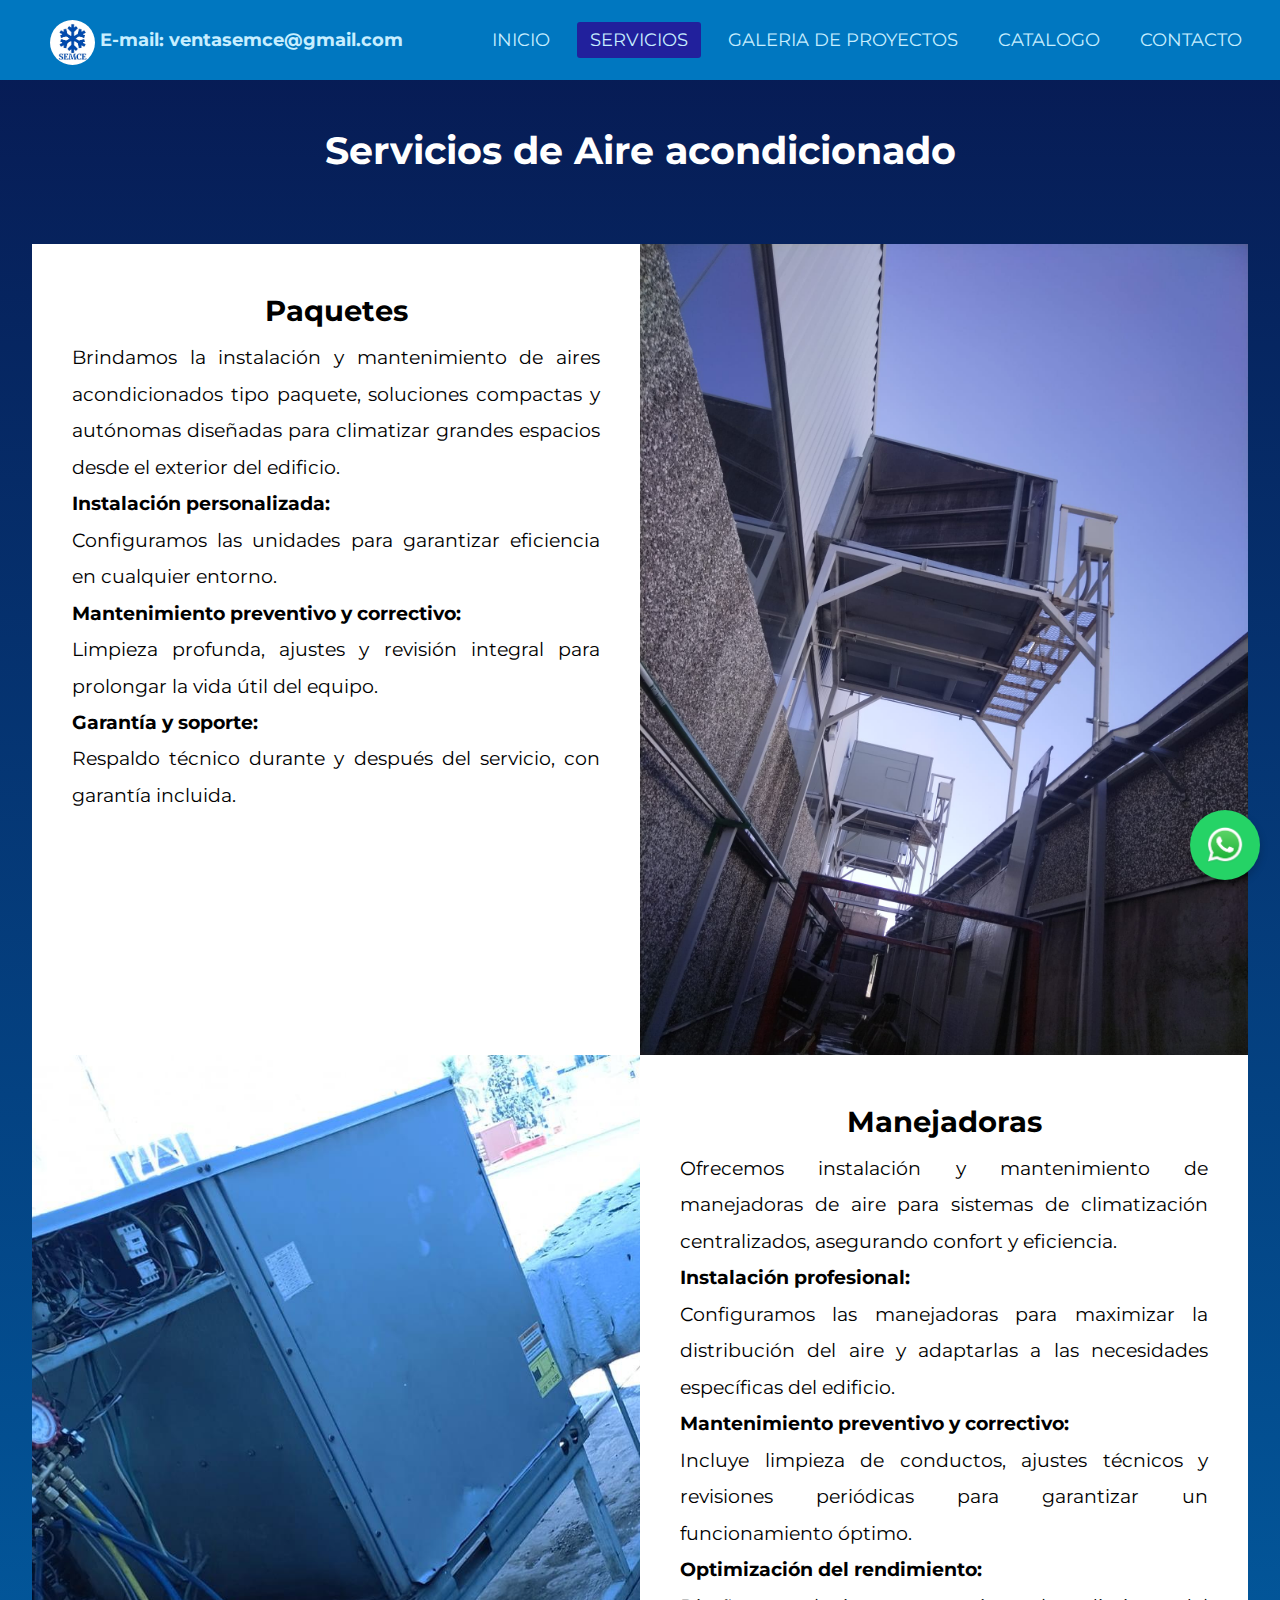
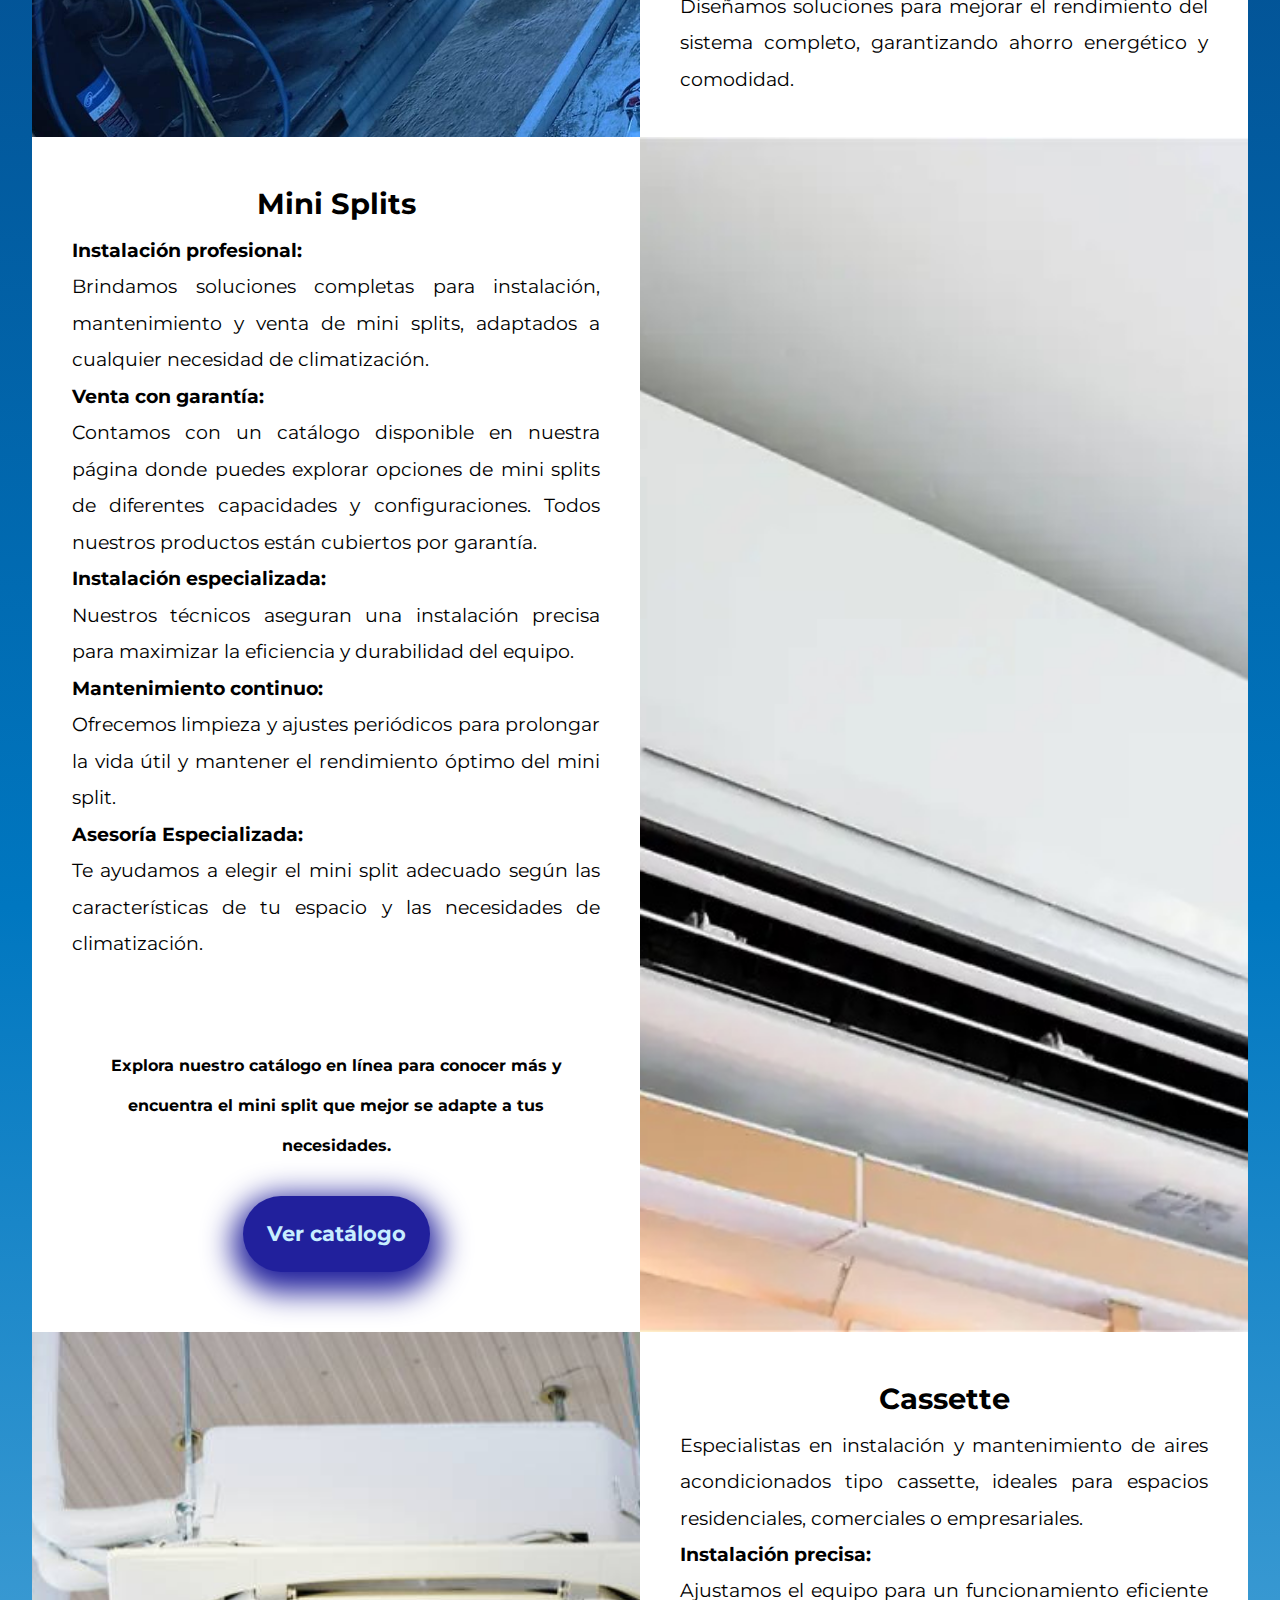
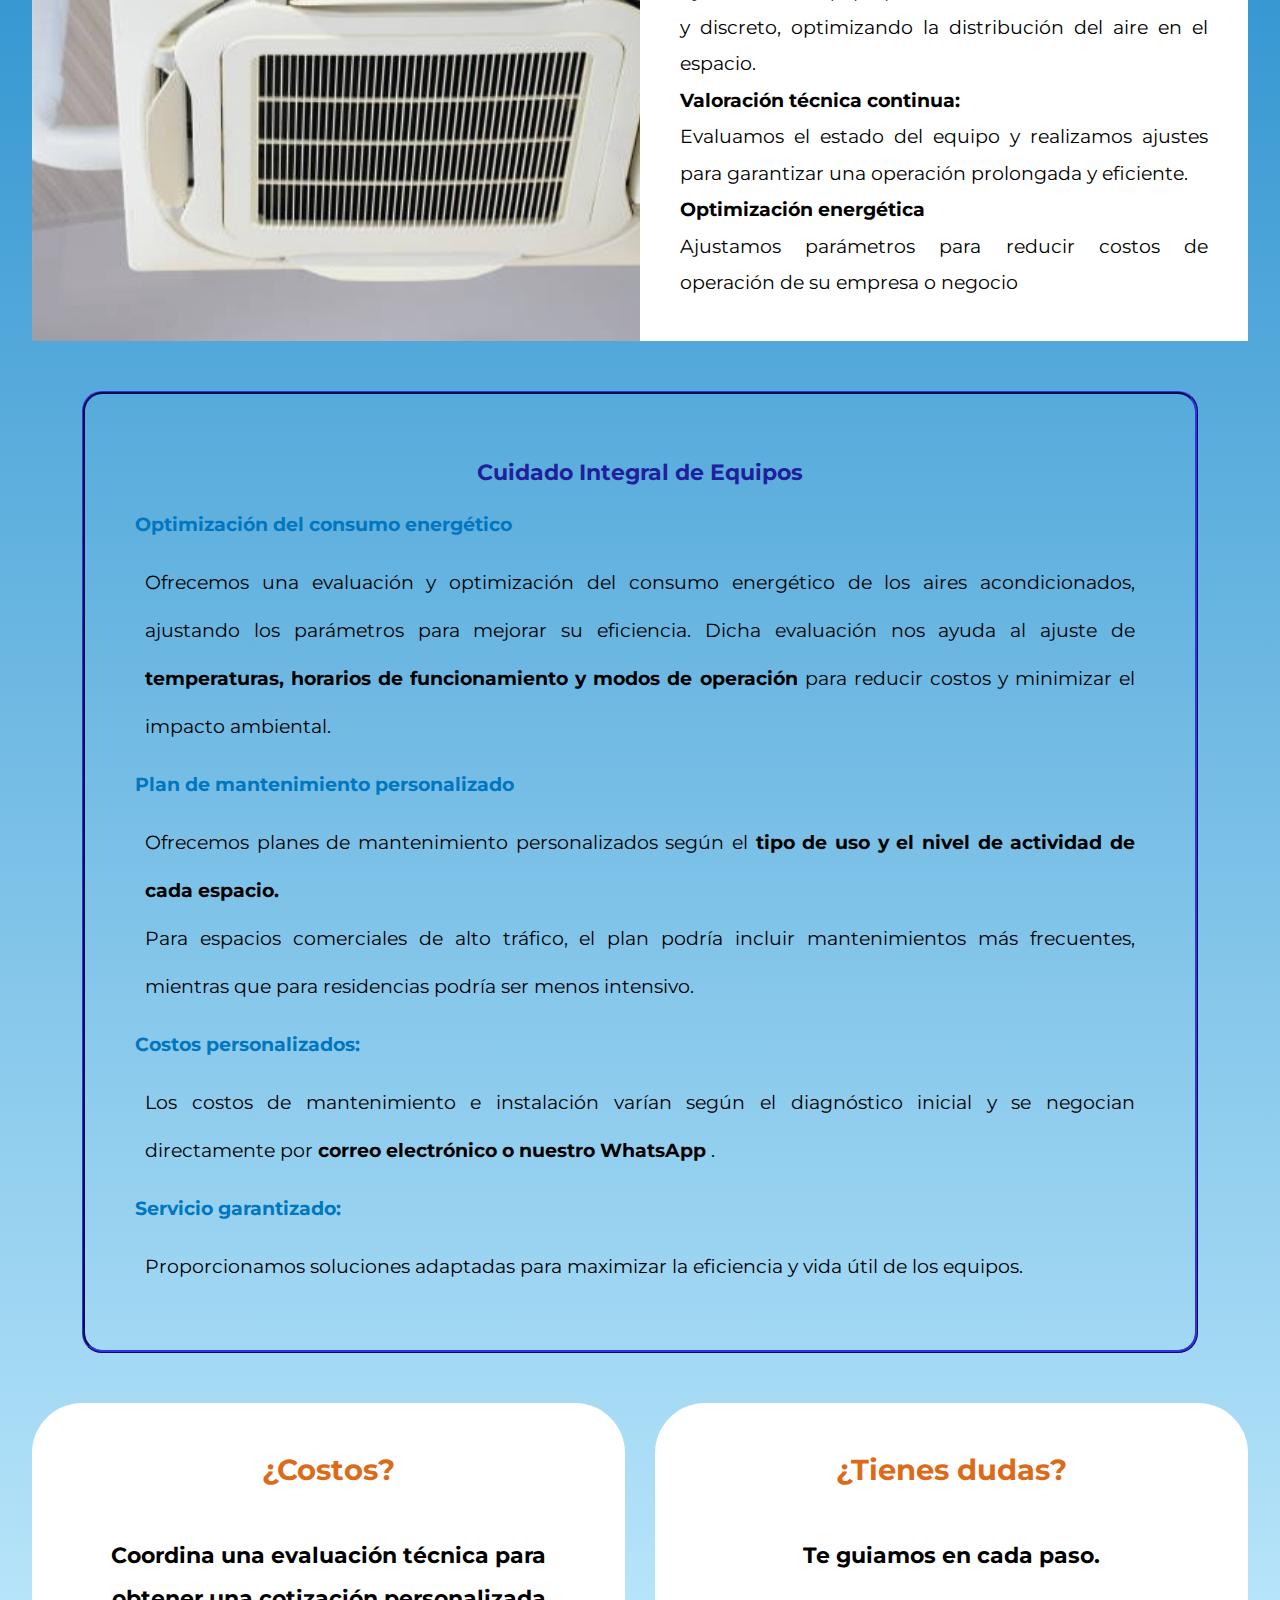
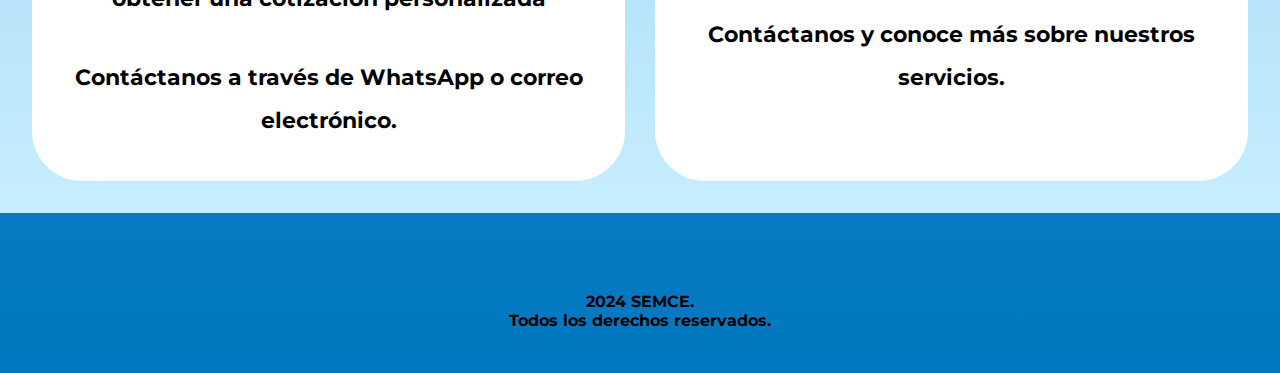
==== aireAcond.html @ 446d0721 "Version 1.0" ====
<!DOCTYPE html>
<html lang="es">
<head>
    <meta charset="UTF-8">
    <meta name="viewport" content="width=device-width, initial-scale=1.0">
    <title>SEMCE</title>
    <link rel="icon" type="image/x-icon" href="images/SEMCE.png">
    <!-- normalize -->
    <link rel="preload" href="css/normalize.css">
    <link rel="stylesheet" href="css/normalize.css">

    <!-- Hoja de estilos -->
    <link rel="preload" href="css/style.css">
    <link rel="stylesheet" href="css/style.css">

    <!-- Para la barra de navegación -->
    <link href="https://cdnjs.cloudflare.com/ajax/libs/font-awesome/6.6.0/css/all.min.css" rel="stylesheet">

    <!-- Fuente -->
    <link href="https://fonts.googleapis.com/css2?family=Montserrat:ital,wght@0,100..900;1,100..900&display=swap" rel="stylesheet">    
</head>
<body>
    <!-- barra de navegación -->
    <header class="header nav-bg">
        <nav>
            <input type="checkbox" id="check">
            <label for="check" class="checkbtn">
                <i class="fa-solid fa-bars"></i>
            </label>
        
            <a href="index.html" class="enlace">
                <img src="images/SEMCE.png" alt="imagen del logo de SEMCE" class="logo">
            </a>
            <span class="email">E-mail: ventasemce@gmail.com</span> <!-- Agregado -->
            <ul>
                <li><a class="" href='index.html'>Inicio</a></li>
                <li><a class="active" href='servicios.html'>Servicios</a></li>
                <li><a class="" href='galeria_Proyectos.html'>Galeria de Proyectos</a></li>
                <li><a class="" href='catalogo.html'>Catalogo</a></li>
                <li><a class="" href='https://wa.me/524493575845?text=Me%20interesa%20contratar%20tus%20servicios'>Contacto</a></li>
            </ul>
        </nav>
    </header>

    <main class="contenedor sombra">
        <div class="contTextos">
            <h1>Servicios de Aire acondicionado</h1>
        </div>
        <div class="contenedor-cuadricula ref">
            
            <div  class="cuadro">
                <h2>Paquetes</h2>
                <p> Brindamos la instalación y mantenimiento de aires acondicionados tipo paquete, soluciones compactas y autónomas diseñadas para climatizar grandes espacios desde el exterior del edificio.</p>
                <h4>Instalación personalizada:</h4>
                <p>Configuramos las unidades para garantizar eficiencia en cualquier entorno.
                    
                <h4>Mantenimiento preventivo y correctivo: </h4>
                <p>Limpieza profunda, ajustes y revisión integral para prolongar la vida útil del equipo.</p>

                <h4>Garantía y soporte:</h4>
                <p>Respaldo técnico durante y después del servicio, con garantía incluida.</p>
            </div>

                <div class="cuadro contimagen">
                    <div class="contenedor-imagenesProyectos">
                        <img src="images/imgPaquete3.jpg" alt="Imagen de un aire acondicionado de tipo paquete" class="imagenProyecto">
                    </div>
        
                </div>
            </div>
        </div>

        <div class="contenedor-cuadricula ref">
            
            <div class="cuadro contimagen">
                <div class="contenedor-imagenesProyectos">
                    <img src="images/imgpauete4.jpg" alt="Imgagen de un paquete" class="imagenProyecto">
                </div>
            </div>
                        
            <div class="cuadro">
                <h2>Manejadoras</h2>
                <p> Ofrecemos instalación y mantenimiento de manejadoras de aire para sistemas de climatización centralizados, asegurando confort y eficiencia. </p>
                <h4>Instalación profesional:</h4><p> Configuramos las manejadoras para maximizar la distribución del aire y adaptarlas a las necesidades específicas del edificio.</p>
                <h4>Mantenimiento preventivo y correctivo: </h4><p>Incluye limpieza de conductos, ajustes técnicos y revisiones periódicas para garantizar un funcionamiento óptimo.</p>
                <h4>Optimización del rendimiento:</h4>
                <p>Diseñamos soluciones para mejorar el rendimiento del sistema completo, garantizando ahorro energético y comodidad.</p>
            </div>
        </div>

        <div class="contenedor-cuadricula ref">

            <div  class="cuadro">
                <h2>Mini Splits</h2>
                
                <h4>Instalación profesional:</h4>
                <p>Brindamos soluciones completas para instalación, mantenimiento y venta de mini splits, adaptados a cualquier necesidad de climatización.</p>
                <h4>Venta con garantía:</h4>
                <p>Contamos con un catálogo disponible en nuestra página donde puedes explorar opciones de mini splits de diferentes capacidades y configuraciones. Todos nuestros productos están cubiertos por garantía.</p>

                <h4>Instalación especializada:</h4>
                <p>Nuestros técnicos aseguran una instalación precisa para maximizar la eficiencia y durabilidad del equipo.</p>

                <h4>Mantenimiento continuo:</h4>
                <p>Ofrecemos limpieza y ajustes periódicos para prolongar la vida útil y mantener el rendimiento óptimo del mini split.</p>

                <h4>Asesoría Especializada:</h4>
                <p>Te ayudamos a elegir el mini split adecuado según las características de tu espacio y las necesidades de climatización.</p>
                
                <div class="contTextos textoDescubre">
                    <h5 ><br>Explora nuestro catálogo en línea para conocer más y encuentra el mini split que mejor se adapte a tus necesidades.<h5>
                    <a class="boton" href="catalogo.html">  Ver catálogo</a>
                </div>

            </div>

            <div class="cuadro contimagen">
                <div class="contenedor-imagenesProyectos">
                    <img src="images/aireAcond.jpg" alt="Imagen de un mini Split" class="imagenProyecto">
                </div>

            </div>
           
        </div>

        <div class="contenedor-cuadricula ref">
            <div class="cuadro contimagen">
                <div class="contenedor-imagenesProyectos">
                    <img src="images/imgCassete_2.jpg" alt="Imgagen de un cassette" class="imagenProyecto">
                </div>
            </div>
                        
            <div class="cuadro">
                <h2>Cassette</h2>
                <p>Especialistas en instalación y mantenimiento de aires acondicionados tipo cassette, ideales para espacios residenciales, comerciales o empresariales.</p>

                <h4>Instalación precisa:</h4>
                <p> Ajustamos el equipo para un funcionamiento eficiente y discreto, optimizando la distribución del aire en el espacio.</p>

                <h4>Valoración técnica continua:</h4>
                <p>Evaluamos el estado del equipo y realizamos ajustes para garantizar una operación prolongada y eficiente.</p>

                <h4>Optimización energética</h4>
                <p>Ajustamos parámetros para reducir costos de operación de su empresa o negocio</p>

            </div>
        </div>

        <div class="contTextos serviciosAire">
            <h3>Cuidado Integral de Equipos</h3>
            
            <h4>Optimización del consumo energético</h4>
            <p>Ofrecemos una evaluación y optimización del consumo energético de los aires acondicionados, ajustando los parámetros para mejorar su eficiencia. Dicha evaluación nos ayuda al ajuste de <strong>temperaturas, horarios de funcionamiento y modos de operación</strong> para reducir costos y minimizar el impacto ambiental.</p>

            <h4>Plan de mantenimiento personalizado</h4>
            <p>Ofrecemos planes de mantenimiento personalizados según el <strong>tipo de uso y el nivel de actividad de cada espacio.</strong><br>Para espacios comerciales de alto tráfico, el plan podría incluir mantenimientos más frecuentes, mientras que para residencias podría ser menos intensivo.</p>

            <h4>Costos personalizados:</h4>
            <p>Los costos de mantenimiento e instalación varían según el diagnóstico inicial y se negocian directamente por <strong >correo electrónico o nuestro WhatsApp </strong>.</p>
            
            <h4>Servicio garantizado:</h4>
            <p> Proporcionamos soluciones adaptadas para maximizar la eficiencia y vida útil de los equipos.</p>

        </div>        

        <div class="contenedor-cuadricula ref accion">
            <div class="cuadro accionC">
                <h2><span>¿Costos?</span></h2><br>

                <h3>Coordina una evaluación técnica para obtener una cotización personalizada</h3><br>
                <h3>Contáctanos a través de WhatsApp o correo electrónico.</h3>

            </div>
                        
            <div class="cuadro accionC">
                <h2><span>¿Tienes dudas?</span></h2><br>
                <h3>Te guiamos en cada paso.</h3><br>
                <h3>Contáctanos y conoce más sobre nuestros servicios.</h3>
            </div>

        </div>

        <button class="btn-whatsapp" id="openChat">
            <img src="images/whatsApp.png" alt="Abrir chat"> <!--logo de whatsapp, asegúrate de que la ruta de la imagen sea correcta -->
        </button>
    
        <!-- Cuadro de chat -->
        <div class="chat-box" id="chatBox">
            <div class="chat-header">
                Contactar a WhatsApp
                <button class="close-chat" id="closeChat">&times;</button>
            </div>
            <div class="chat-body">
                <div id="chatMessage" class="chat-text">
                    ¡Hola! Me interesa contratar tus servicios.
                </div>
                <button class="send-button" id="sendMessage">
                    <img src="images/enviar.png" alt="Enviar mensaje"> <!--logo de enviar de whatsapp, asegúrate de que la ruta de la imagen sea correcta -->
                </button>
            </div>
        </div>
    </main>

    <script src="/scripts/wats.js"></script> <!-- Enlace al archivo de script -->
    
</body>
<footer>
    <p class="textFooter">2024 SEMCE.<br>Todos los derechos reservados.</p>
</footer>
</html>
---- css/style.css ----
@import url('https://fonts.googleapis.com/css2?family=Nunito:ital,wght@0,200..1000;1,200..1000&display=swap');


:root{
    --primario:#0077C0;
    --primClaro:#C7EEFF;
    --letrasNav:#D9D9D9;
    --blanco:#FFFFFF;
    --primarioInt:#21209C;
    --primarioInt2:#071952;
    --negro:#000000;
    --botonLetras:#C7EEFF;
    --resaltar:#DC6B19;
}

/*HTML- comportamiento*/
html{
    font-size: 62.5;
    box-sizing: border-box;
    scroll-snap-stop: y mandatory;
    scroll-behavior: smooth;

    
}

span{
    color:var(--resaltar);
    font-weight: bold;
}

*{
    font-family:Montserrat;
}

*,*:before, *:after{
    box-sizing: inherit;
}

/*utilidades*/
.w-sm-100{
    width: 100%;
}

@media (min-width:768px) {
    .w-sm-100{
        width: auto;
    }
}

.flex{
    display: flex;
}

/*Body*/
body{
    background: linear-gradient(to bottom, #C7EEFF,var(--primario));
}

/*Barra de navegacion*/
*{
    padding: 0;
    margin: 0;
    text-decoration: none;
    list-style: none;
    box-sizing: border-box;
}

nav{
    background-color:var(--primario);
    height: 80px;
    width: 100%;
}

.enlace{
    position: absolute;
    padding: 20px 50px;
}

.logo{
    height: 45px;
    border-radius: 4rem;
}

nav ul{
    float: right;
    margin-right: 20px;
}

nav ul li{
    display:inline-block;
    line-height: 80px; /*altutra total*/
    margin: 0 5px;

}

nav ul li a{
    color:var(--botonLetras);
    font-size: 18px;
    /*Arriba y abajo , bordes de los lados*/
    padding: 7px 13px;
    border-radius: 3px;
    text-transform: uppercase;
}

li a.active , li a:hover{
    background:var(--primarioInt);
    transition: .5s;
}

.checkbtn{
    font-size: 30px;
    color: var(--primClaro);
    float: right;
    line-height: 80px;
    margin-right: 40px;
    cursor: pointer;
    display: none; /*solo en dispositivos pequeños como tel*/
}

#check{
    display: none;
}


/*tablet*/
@media (max-width: 1245px) {
    .enlace{
        padding-left: 10px;
        
    }

    .nav ul li a{
        font-size: 10px;
        position: fixed;
    }
}


/*CELULAR*/
@media (max-width: 1116px) {
    .checkbtn{
        display: block;
    }

    ul{
        position: fixed;
        width: 100%;
        height: 100vh;
        background:var(--primarioInt2);
        top: 80px;
        left: -100%;
        text-align: center;
        transition: all .5s;
    }

    nav ul li{
        display: block;
        margin: 50px 0;
        line-height: 30px;
    }

    nav ul li a{
        font-size: 20px;

    }

    li a:hover li a.active{
        background: none;
        color:var(--negro);
        /*solo cuando el check este activado se busque al "ul" y 
        el lefy cambia*/
    }


    #check:checked ~ ul{
        left: 0;
    }
    
}

.email {
    font-size: 15px;
    color: var(--primClaro); /* Ajusta este color a tus necesidades */
    line-height: 80px; /* Alinea verticalmente con el logo */
    margin-left: 60px; /* Separación del logo */
    float: left;
    white-space: nowrap; /* Evita que el texto se divida en varias líneas */
}

@media (max-width: 375px ) {
    .email{
        font-size: 10px;
        color: var(--primClaro); /* Ajusta este color a tus necesidades */
        line-height: 80px; /* Alinea verticalmente con el logo */
        margin-left: 60px; /* Separación del logo */
        float: left;
        white-space: nowrap; /* Evita que el texto se divida en varias líneas */
        text-align: center;
    }
}


@media (min-width: 1244px ) {
    .email{
        font-size: 18px;
        color: var(--primClaro); /* Ajusta este color a tus necesidades */
        line-height: 80px; /* Alinea verticalmente con el logo */
        margin-left: 100px; /* Separación del logo */
        float: left;
        white-space: nowrap; /* Evita que el texto se divida en varias líneas */
        text-align: center;
    }
}



.header {
    position: fixed;
    top: 0;
    width: 100%; /* Asegura que ocupe todo el ancho */
    z-index: 1000; /* Mantén la barra sobre otros elementos */
}


/*TERMINA Barra de navegacion c*/

@media (min-width: 768px ) {
    .recuadroContacto
    .header
    .parteCentral {
        margin-top: 6rem;
        flex-direction: row; /* Cambia a fila */
        justify-content: space-between; /* Separa el logo de los enlaces */
        align-items: center;
    }

    .logoNav {
        margin-right: auto; /* Empuja el logo a la izquierda */
    }
}

/*Comienza parte central*/
.parteCentral{
    align-items: center;
    text-align: center;
    margin-top: 7rem;
    color:var(--primario);
    margin-left: 2rem;
    margin-right: 2rem;
}

.logoParteCentral{
    max-height: 40dvw; /* Ajusta la altura máxima */
    width: auto; /* Permite que la anchura se ajuste automáticamente */
    margin-top: 5rem;
    margin-bottom: 5rem;
    object-fit: contain; /* Asegura que la imagen mantenga su proporción */

    transition: transform 0.6s ease; /* Tiempo y tipo de transición */

}

.logoParteCentral:hover{
    transform: translateY(-20px); /* Mueve la imagen hacia arriba 20px */
}

.span1{
    color:#21209C;  
}

.span2{
    color:#C5FFF8;
}

.span3{
    color:#21209C;
}

/**Contacto*/

.recuadroContacto{
    background:var(--botonLetras); /* Color de fondo */
    padding: 80px 60px; /* Espaciado interno del recuadro */
    text-align: center; /* Centra el texto */

}
.contacto{
    margin-bottom: 2rem;
}

/*comienza la parte del main*/
.contenedor{
    max-width: 120rem;
    margin:0 auto;
}

.sombra{
    background: linear-gradient(to bottom,var(--primarioInt2),var(--primario),var(--primClaro));
    padding: 2rem;
}

.contTextos{
    text-align:center;
    color:var(--blanco);
    font-size: 1.2rem;
    padding: 20px; /* Espacio interno */
    line-height:2.5;
    justify-content: space-around;
    margin-top:25px;
    
    
}

.contTextos_Cat{
    text-align:center;
    color:var(--blanco);
    font-size: 1.2rem;
    padding: 20px; /* Espacio interno */
    justify-content: space-around;
    margin-top: 75px; /* Incrementa el valor para bajar más */    
}

/*cuadricula*/

.contenedor-cuadricula {
    display: grid;
    grid-template-columns: repeat(2, 1fr); /* 3 columnas de igual tamaño */
    padding: 20px;
    align-items: stretch; /* Asegura que los cuadros ocupen el mismo tamaño vertical */
}

.cuadro{
    background-color:var(--blanco);
    padding: 40px;
    font-size: 1.2rem;
    color: var(--negro);
    text-align:justify;
    margin-top: 0;
    line-height: 1.9;
}

.cuadro h2{
    text-align: center;
}

/*imagenes dentro de los cuadros*/

.contimagen{
    padding: 0;
    display: flex;
    flex-direction: column;
    justify-content: center;
    align-items: center;
    
}

.contenedor-imagenesProyectos {
    width: 100%;
    height: 100%; /* Ocupa toda la altura del cuadro */

    padding: 0;
    margin-bottom: 0;
   
    display: flex;
    align-items: center; /* Centra la imagen verticalmente dentro del contenedor */
    justify-content: center; /* Centra la imagen horizontalmente */
}

.imagenProyecto{
    width: 100%;
    height: 100%;
    max-width: 900px;   /* Tamaño máximo para que no se agrande más allá de 500px */
    object-fit:cover; /* Ajusta la imagen para que cubra el contenedor sin deformarse */
    padding: 0;
    margin: 0;
    display: block; /* Elimina cualquier espacio en línea por defecto */
   
}

.textoDescubre{
    color:var(--negro);
    font-weight: 600;
}

.boton{
    background-color: var(--primarioInt);
    color:var(--botonLetras);
    padding: 12px 24px;
    text-decoration: none;
    margin-top: 30px;
    font-size: 1.3rem;
    border-radius: 50px;
    font-weight: bold;
    
    text-align: center;
    border: none;
    box-shadow: 0px 10px 30px 10px var(--primarioInt);
    display: inline-block;
    transition: transform 0.3s ease; /* Transición suave para el efecto de agrandamiento */
}


.boton:hover{
    cursor:pointer;
    transform: scale(1.1); /* Aumenta el tamaño del botón al 110% */
}

.zoomH{
    transition: transform 0.3s ease; /* Transición suave para el efecto de agrandamiento */
    margin: 30px;
}

.zoomH:hover{
    transform: scale(1.1); /* Aumenta el tamaño del botón al 110% */
}


/* Media query para pantallas pequeñas */
@media (max-width: 768px) {
    .contenedor-cuadricula {
      grid-template-columns: 1fr; /* 1 columna en pantallas pequeñas (cuadros apilados) */
    }

    .experiencia{
        font-size: 1.4rem; /* Disminuye el tamaño de la fuente en pantallas más pequeñas */
        padding: 15px; /* Reduce el padding */
    }

    .boton{
        padding: 10px 20px; /* Ajusta el tamaño del botón */
        font-size: 1.2rem; /* Disminuye el tamaño del texto del botón */
    }
}

/*seccion del footer*/
footer{
    text-align: center;
    align-items: center;
    height: 5rem;
}

.textFooter{
    margin-top: 5rem;
    font-weight: bold;
}

/*----------------ESTILOS DEL APARTADO DE SERVICIOS CORRECTIVOS-----------------------------*/
.flotante{
    position: fixed; /* Hace que el recuadro se mantenga fijo en la pantalla */
    top: 550px; /* Posiciona el recuadro ligeramente por debajo del borde superior */
    right: 900px; /* Coloca el recuadro pegado al borde derecho */
    left: 10px; /* Coloca el recuadro pegado al borde izquierdo */
    background:var(--botonLetras); /* Color de fondo */
    padding: 10px 10px; /* Espaciado interno del recuadro */
    text-align: center; /* Centra el texto */
    height: auto;
    border-radius: 50px;
}

.flotante h3{
    margin-bottom: 0;
    padding: 0;
}

.flotante-btn{
    margin: 0.5rem;
    box-shadow: 0px 10px 30px 10px var(--primario);
}

.leyenda{
    color:var(--botonLetras);
}

/* Media query para pantallas pequeñas */
@media (max-width: 768px) {
    .flotante {
        font-size: 0.8rem; /* Reduce el tamaño de la fuente */
        padding: 8px; /* Reduce el espaciado interno */
        right: 10px; /* Ajusta la posición a la derecha */
        left: 10px; /* Ajusta la posición a la izquierda */
        margin:5rem;
    }
}

/*---------------------ESTILOS PARA EL FORMULARIO DE CONTACTO------------------------*/
/*pestaña de contactar*/

.formulario {
    width: min(60rem, 100% );
    margin: 0 auto;
    padding: 2rem;
    border-radius: 1rem;
}

.formulario fieldset {
   border: none;
}

.formulario legend {
   text-align: center;
   font-size: 1.8rem;
   text-transform: uppercase;
   font-weight: 700;
   margin-bottom: 2rem;
   color: var(--primario);
}

.campo {
   margin-bottom: 1rem;
}

.campo label {
   color: var(--primarioInt);
   font-weight: bold;
   margin-bottom: .5rem;
   display: block;
}

.campo textarea {
   height: 20rem;
}

.input-text {
   width: 100%;
   border: none;
   padding: 1.5rem;
   border-radius: .5rem;
}

/*-----estilos de la parte del menu de servicios-------------------*/
.menu {
    grid-template-columns: repeat(4, 1fr); /* 3 columnas de igual tamaño */
    display: grid;
    gap:10px;
    padding: 0;
}

.cMenu a{
    cursor: pointer;
    display: block;  /* Hace que el enlace abarque todo el cuadro */
    text-decoration: none; /* Elimina el subrayado del enlace */
    color: inherit; /* Para que tome el color del texto circundante o el que prefieras */
    text-decoration: none; /* Elimina el subrayado del enlace */
}

.cMenu{
    transition: transform 0.3s ease; /* Transición suave para el efecto de agrandamiento */

}

.cMenu:hover{
    background-color: var(--primarioInt2);
    color:var(--botonLetras);
    transform: scale(1.1); /* Aumenta el tamaño del botón al 110% */   
}

.cMenu a :focus{
    background-color: var(--botonLetras);
}

.descripcion{
    text-align: center;
}

.serviciosAire p{
    text-align:justify;
    padding: 10px;
}

.serviciosAire h4{
    text-align: left;
    color:var(--primario);
}

.serviciosAire h3{
    color:var(--primarioInt);
}

.serviciosAire{
    padding: 50px;
    margin: 50px;
    color:var(--negro);
    border-style:ridge;
    border-radius: 20px;
    border-color: var(--primarioInt);
    border-width: 3px; /* Asegúrate de definir el grosor si no lo tienes ya */
    border-radius: 20px;
}


/*servicio de emergencia*/

.cuadro.cMenu.emergenciaC{
    background-color: #FFA500; /* Color naranja */
    color:var(--negro); /* Color del texto más claro */
    transition: background-color 0.3s ease, color 0.3s ease;
}

.cuadro.cMenu.emergenciaC:hover{
    background-color:var(--resaltar);
    color: #FFE4B5;
}

.cuadro.cMenu.emergenciaC .boton.emergenciaCCC{
    background-color: #FCFFC1; /* Botón de color naranja fuerte */ 
    color: #E85C0D; /* Texto del botón de un naranja más claro */
    transition: background-color 0.3s ease, color 0.3s ease;
}

/* Cambia los colores del botón al pasar el cursor */
.cuadro.cMenu.emergenciaC .boton.emergenciaCCC:hover{
    background-color: #FFD580; /* Fondo del botón cambia a un naranja más claro */ 
    color: #E85C0D;
}

/* Media query para pantallas pequeñas */
@media (max-width: 768px) {
    .menu {
      grid-template-columns: 1fr; /* 1 columna en pantallas pequeñas (cuadros apilados) */
    }

    .serviciosAire{
        padding: 10px;
    }

}

/*-------------comienza la parte individual de cada integrante -------------------*/

/*---PARTE DE REFRIGERACION-------------------------------------------------------*/
/*---DIANA - parte de mini splits y chillers */
.miniSplits h5 {
    align-items: center;
    text-align: center;
}

.ref{
    padding: 0;
}


.catalog-container {
    display: flex;
    flex-wrap: wrap;
    gap: 20px;
    justify-content: center;
    padding: 20px;
  }
  
  .catalog-item {
    width: 300px;
    border: 1px solid #ddd;
    border-radius: 5px;
    box-shadow: 0 2px 5px rgba(0, 0, 0, 0.1);
    overflow: hidden;
    background-color: #fff;
    text-align: center;
  }
  
  .catalog-article {
    padding: 15px;
  }
  
  .catalog-image {
    width: 100%;
    height: auto;
  }
  
  .catalog-content {
    margin-top: 10px;
  }
  
  .catalog-title {
    font-size: 18px;
    font-weight: bold;
    color: #333;
  }
  
  .catalog-details {
    font-size: 14px;
    color: #666;
    margin: 10px 0;
  }
  
  .btn_cat{
    display: inline-block;
    padding: 10px 15px;
    background-color: #007bff;
    color: #fff;
    text-decoration: none;
    border-radius: 5px;
    font-size: 14px;
    margin-top: 10px;
  }
  
  .btn_cat:hover {
    background-color: #0056b3;
  }
  

  
/*parte de la lista*/
.lista { 
    padding-left: 20px; /* Espacio a la izquierda de la lista */ 
    text-align:justify;
} 

.item { 
    position: relative; 
    padding-left: 20px; /* Espacio para el marcador */ 
    margin-bottom: 10px; /* Espacio entre los elementos de la lista */ 
} 

.item::before { 
    content: "•"; /* Marcador de lista */ 
    position: absolute; 
    left: 0;
    color: var(--resaltar);
}

/*------Aire acondicionado-------------*/

.accion{
    gap:30px;
}

.accionC{
    transition: background-color 0.3s ease,color 0.3s ease;
    border-radius: 50px;
    align-items: center;
    text-align: center;
}
/* Cambia el color de fondo al pasar el cursor */ 
.accionC:hover { 
    background-color: var(--resaltar); 
    /* Reemplaza con el color que desees */
}

.accionC:hover h2 span{
    color:var(--blanco);
}

.accionC:hover h3{
    color:#FFE893;
}


/* Media Query para pantallas pequeñas */ 
@media (max-width: 768px) { 
    .contenedor-cuadricula .accion{ 
        grid-template-columns: 1fr; /* Cambia a una sola columna */ 
        gap: 20px; /* Mantén el espacio entre los cuadros */ 
    }
}

/*-----------PARTE DE GALERIA DE PROYECTOS-----------------------*/
.carrusel-container {
    display: flex;
    justify-content: center; /* Centrar horizontalmente */
    align-items: center;    /* Centrar verticalmente */
    width: 100%;
    height: auto; /* Altura del viewport */
    max-width: 800px;
    margin: 0 auto; /* Centrado horizontal adicional en caso de necesitarlo */
    text-align: center;
    border-radius: 10px;
    overflow: hidden;
    position: relative; /* Para que los botones se posicionen correctamente */
    box-shadow: 0 4px 8px rgba(0, 0, 0, 0.2);
    z-index: 5;
}
  
.carrusel {
    display: flex;
    transition: transform 0.5s ease-in-out;
    will-change: transform;
    padding: 20px;
    height: auto;
    width: 100%;
    max-width: 100%;
}
  
.cuadro-carr {
    min-width: 100%;
    flex: 0 0 100%;
    padding: 20px;
    text-align: center;
    background-color: #f4f4f4;
    border: 1px solid #ddd;
    box-shadow: 0 4px 6px rgba(0, 0, 0, 0.5);
    border-radius: 10px;
    display: flex;
    flex-direction: column;
    justify-content: space-between;
    gap: 15px;
}

.cuadro-carr h2 {
    font-size: 1.5rem;
    color:var(--primarioInt2);
    margin-bottom: 25px;
    margin-top: 15px;
    text-align: center;
    line-height: 1.4;
}

.cuadro-carr p {
    font-size: 1rem;
    color: #666;
    line-height: 1.5; 
    margin: 0;
    text-align: center;
}

/* Botones del carrusel */
.btn {
    position: absolute;
    top: 50%;
    transform: translateY(-50%);
    background-color: rgba(0, 0, 0, 0.5);
    color: #fff;
    border: none;
    border-radius: 50%;
    padding: 10px 15px;
    width: 40px;
    height: 40px;
    cursor: pointer;
    display: flex;
    justify-content: center;
    align-items: center;
    font-size: 18px;
    z-index: 10;
}

.btn.anterior {
    left: 10px;
}

.btn.siguiente {
    right: 10px;
}

.btn:hover {
    background-color: rgba(0, 0, 0, 0.7);
}

@media (max-width: 768px) {
    .cuadro-carr {
        padding: 10px;
    }

    .cuadro-carr h2 {
        font-size: 1.2rem; /* Más compacto */
    }

    .cuadro-carr p {
        font-size: 0.9rem; 
        line-height: 1.4;
        margin: 0 5px; /* Añade margen interno */
    }

    .btn {
        font-size: 1.2rem;
        padding: 8px;
    }
}

@media (max-width: 480px) {
    .cuadro-carr {
        padding: 8px;
    }

    .cuadro-carr h2 {
        font-size: 1rem; /* Compacto */
    }

    .cuadro-carr p {
        font-size: 0.8rem; 
    }

    .btn {
        font-size: 1rem;
        padding: 6px;
    }
}

.imgLogos {
    height: 50px;
    width: 100px;
    object-fit: contain;
    transition: transform 0.2s ease-in-out;
}

.imgLogos:hover {
    transform: scale(1.2);
}

.imgProyectos {
    max-height: 450px;
    max-width: 450px;
    border-radius: 10px;
    object-fit: cover;
    box-shadow: 0 2px 6px rgba(0, 0, 0, 0.5);
    transition: transform 0.2s ease-in-out;
}

.imgProyectos:hover {
    transform: scale(1.1);
}

.contenido-proyecto {
    display: flex;
    flex-direction: column;
    justify-content: center;
    gap: 20px;
    align-items: center;
}

.texto-proyecto {
    max-width: 400px;
    font-size: 1rem;
    color: #555;
    text-align: center;
}

.texto-proyecto p {
    margin-bottom: 10px;
    margin-top: 15px;
}

.logos-proyecto {
    display: flex;
    justify-content: center;
    gap: 15px;
    flex-wrap: wrap;
    align-items: center;
    margin-top: 10px;
}

@media (max-width: 768px) {
    .imgProyectos {
        max-height: 250px;
        max-width: 250px;
    }

    .texto-proyecto {
        font-size: 0.9rem;
    }

    .logos-proyecto {
        gap: 8px;
    }

    .imgLogos {
        height: 40px;
        width: 40px;
    }
}

@media (max-width: 480px) {
    .imgProyectos {
        max-height: 200px;
        max-width: 200px;
    }

    .texto-proyecto {
        font-size: 0.8rem;
    }

    .logos-proyecto {
        gap: 5px;
    }

    .imgLogos {
        height: 30px;
        width: 30px;
    }
}

/*-------------------------BOTON DE WATSSAP------------------------*/
.btn-whatsapp {
    position: fixed; /* Fijo para mantenerse visible al hacer scroll */
    bottom: 20px;
    right: 20px;
    background-color: #25D366;
    border: none;
    border-radius: 50%;
    width: 70px;
    height: 70px;
    display: flex;
    justify-content: center;
    align-items: center;
    cursor: pointer;
    box-shadow: 0 4px 8px rgba(0, 0, 0, 0.2);
    transition: transform 0.3s ease, background-color 0.3s ease;
}

.btn-whatsapp img {
    width: 40px;
    height: 40px;
}

.btn-whatsapp:hover {
    background-color: #1EBE52;
    transform: scale(1.1);
}

.chat-box {
    display: none;
    position: fixed;
    bottom: 100px;
    right: 20px;
    width: 300px;
    background-color: #fff;
    box-shadow: 0 4px 8px rgba(0, 0, 0, 0.2);
    border-radius: 10px;
    overflow: hidden;
}

.chat-header {
    background-color: #25D366;
    color: #fff;
    padding: 10px;
    text-align: center;
    font-size: 16px;
    font-weight: bold;
    position: relative;
}

.close-chat {
    position: absolute;
    top: 5px;
    right: 10px;
    background-color: transparent;
    border: none;
    color: #fff;
    font-size: 24px;
    cursor: pointer;
    font-weight: bold;
}

.close-chat:hover {
    color: #ccc;
}

.chat-body {
    padding: 10px;
    display: flex;
    flex-direction: row;
    align-items: center;
}

.chat-text {
    width: 80%;
    padding: 10px;
    border: none;
    background-color: #f0f0f0;
    border-radius: 5px;
    font-size: 14px;
    color: #333;
    overflow-wrap: break-word;
}

.send-button {
    background-color: #25D366;
    border: none;
    border-radius: 50%;
    width: 50px;
    height: 50px;
    display: flex;
    justify-content: center;
    align-items: center;
    cursor: pointer;
}

.send-button img {
    width: 30px;
    height: 30px;
}

.send-button:hover {
    background-color: #1EBE52;
}
---- css/style.css ----
@import url('https://fonts.googleapis.com/css2?family=Nunito:ital,wght@0,200..1000;1,200..1000&display=swap');


:root{
    --primario:#0077C0;
    --primClaro:#C7EEFF;
    --letrasNav:#D9D9D9;
    --blanco:#FFFFFF;
    --primarioInt:#21209C;
    --primarioInt2:#071952;
    --negro:#000000;
    --botonLetras:#C7EEFF;
    --resaltar:#DC6B19;
}

/*HTML- comportamiento*/
html{
    font-size: 62.5;
    box-sizing: border-box;
    scroll-snap-stop: y mandatory;
    scroll-behavior: smooth;

    
}

span{
    color:var(--resaltar);
    font-weight: bold;
}

*{
    font-family:Montserrat;
}

*,*:before, *:after{
    box-sizing: inherit;
}

/*utilidades*/
.w-sm-100{
    width: 100%;
}

@media (min-width:768px) {
    .w-sm-100{
        width: auto;
    }
}

.flex{
    display: flex;
}

/*Body*/
body{
    background: linear-gradient(to bottom, #C7EEFF,var(--primario));
}

/*Barra de navegacion*/
*{
    padding: 0;
    margin: 0;
    text-decoration: none;
    list-style: none;
    box-sizing: border-box;
}

nav{
    background-color:var(--primario);
    height: 80px;
    width: 100%;
}

.enlace{
    position: absolute;
    padding: 20px 50px;
}

.logo{
    height: 45px;
    border-radius: 4rem;
}

nav ul{
    float: right;
    margin-right: 20px;
}

nav ul li{
    display:inline-block;
    line-height: 80px; /*altutra total*/
    margin: 0 5px;

}

nav ul li a{
    color:var(--botonLetras);
    font-size: 18px;
    /*Arriba y abajo , bordes de los lados*/
    padding: 7px 13px;
    border-radius: 3px;
    text-transform: uppercase;
}

li a.active , li a:hover{
    background:var(--primarioInt);
    transition: .5s;
}

.checkbtn{
    font-size: 30px;
    color: var(--primClaro);
    float: right;
    line-height: 80px;
    margin-right: 40px;
    cursor: pointer;
    display: none; /*solo en dispositivos pequeños como tel*/
}

#check{
    display: none;
}


/*tablet*/
@media (max-width: 1245px) {
    .enlace{
        padding-left: 10px;
        
    }

    .nav ul li a{
        font-size: 10px;
        position: fixed;
    }
}


/*CELULAR*/
@media (max-width: 1116px) {
    .checkbtn{
        display: block;
    }

    ul{
        position: fixed;
        width: 100%;
        height: 100vh;
        background:var(--primarioInt2);
        top: 80px;
        left: -100%;
        text-align: center;
        transition: all .5s;
    }

    nav ul li{
        display: block;
        margin: 50px 0;
        line-height: 30px;
    }

    nav ul li a{
        font-size: 20px;

    }

    li a:hover li a.active{
        background: none;
        color:var(--negro);
        /*solo cuando el check este activado se busque al "ul" y 
        el lefy cambia*/
    }


    #check:checked ~ ul{
        left: 0;
    }
    
}

.email {
    font-size: 15px;
    color: var(--primClaro); /* Ajusta este color a tus necesidades */
    line-height: 80px; /* Alinea verticalmente con el logo */
    margin-left: 60px; /* Separación del logo */
    float: left;
    white-space: nowrap; /* Evita que el texto se divida en varias líneas */
}

@media (max-width: 375px ) {
    .email{
        font-size: 10px;
        color: var(--primClaro); /* Ajusta este color a tus necesidades */
        line-height: 80px; /* Alinea verticalmente con el logo */
        margin-left: 60px; /* Separación del logo */
        float: left;
        white-space: nowrap; /* Evita que el texto se divida en varias líneas */
        text-align: center;
    }
}


@media (min-width: 1244px ) {
    .email{
        font-size: 18px;
        color: var(--primClaro); /* Ajusta este color a tus necesidades */
        line-height: 80px; /* Alinea verticalmente con el logo */
        margin-left: 100px; /* Separación del logo */
        float: left;
        white-space: nowrap; /* Evita que el texto se divida en varias líneas */
        text-align: center;
    }
}



.header {
    position: fixed;
    top: 0;
    width: 100%; /* Asegura que ocupe todo el ancho */
    z-index: 1000; /* Mantén la barra sobre otros elementos */
}


/*TERMINA Barra de navegacion c*/

@media (min-width: 768px ) {
    .recuadroContacto
    .header
    .parteCentral {
        margin-top: 6rem;
        flex-direction: row; /* Cambia a fila */
        justify-content: space-between; /* Separa el logo de los enlaces */
        align-items: center;
    }

    .logoNav {
        margin-right: auto; /* Empuja el logo a la izquierda */
    }
}

/*Comienza parte central*/
.parteCentral{
    align-items: center;
    text-align: center;
    margin-top: 7rem;
    color:var(--primario);
    margin-left: 2rem;
    margin-right: 2rem;
}

.logoParteCentral{
    max-height: 40dvw; /* Ajusta la altura máxima */
    width: auto; /* Permite que la anchura se ajuste automáticamente */
    margin-top: 5rem;
    margin-bottom: 5rem;
    object-fit: contain; /* Asegura que la imagen mantenga su proporción */

    transition: transform 0.6s ease; /* Tiempo y tipo de transición */

}

.logoParteCentral:hover{
    transform: translateY(-20px); /* Mueve la imagen hacia arriba 20px */
}

.span1{
    color:#21209C;  
}

.span2{
    color:#C5FFF8;
}

.span3{
    color:#21209C;
}

/**Contacto*/

.recuadroContacto{
    background:var(--botonLetras); /* Color de fondo */
    padding: 80px 60px; /* Espaciado interno del recuadro */
    text-align: center; /* Centra el texto */

}
.contacto{
    margin-bottom: 2rem;
}

/*comienza la parte del main*/
.contenedor{
    max-width: 120rem;
    margin:0 auto;
}

.sombra{
    background: linear-gradient(to bottom,var(--primarioInt2),var(--primario),var(--primClaro));
    padding: 2rem;
}

.contTextos{
    text-align:center;
    color:var(--blanco);
    font-size: 1.2rem;
    padding: 20px; /* Espacio interno */
    line-height:2.5;
    justify-content: space-around;
    margin-top:25px;
    
    
}

.contTextos_Cat{
    text-align:center;
    color:var(--blanco);
    font-size: 1.2rem;
    padding: 20px; /* Espacio interno */
    justify-content: space-around;
    margin-top: 75px; /* Incrementa el valor para bajar más */    
}

/*cuadricula*/

.contenedor-cuadricula {
    display: grid;
    grid-template-columns: repeat(2, 1fr); /* 3 columnas de igual tamaño */
    padding: 20px;
    align-items: stretch; /* Asegura que los cuadros ocupen el mismo tamaño vertical */
}

.cuadro{
    background-color:var(--blanco);
    padding: 40px;
    font-size: 1.2rem;
    color: var(--negro);
    text-align:justify;
    margin-top: 0;
    line-height: 1.9;
}

.cuadro h2{
    text-align: center;
}

/*imagenes dentro de los cuadros*/

.contimagen{
    padding: 0;
    display: flex;
    flex-direction: column;
    justify-content: center;
    align-items: center;
    
}

.contenedor-imagenesProyectos {
    width: 100%;
    height: 100%; /* Ocupa toda la altura del cuadro */

    padding: 0;
    margin-bottom: 0;
   
    display: flex;
    align-items: center; /* Centra la imagen verticalmente dentro del contenedor */
    justify-content: center; /* Centra la imagen horizontalmente */
}

.imagenProyecto{
    width: 100%;
    height: 100%;
    max-width: 900px;   /* Tamaño máximo para que no se agrande más allá de 500px */
    object-fit:cover; /* Ajusta la imagen para que cubra el contenedor sin deformarse */
    padding: 0;
    margin: 0;
    display: block; /* Elimina cualquier espacio en línea por defecto */
   
}

.textoDescubre{
    color:var(--negro);
    font-weight: 600;
}

.boton{
    background-color: var(--primarioInt);
    color:var(--botonLetras);
    padding: 12px 24px;
    text-decoration: none;
    margin-top: 30px;
    font-size: 1.3rem;
    border-radius: 50px;
    font-weight: bold;
    
    text-align: center;
    border: none;
    box-shadow: 0px 10px 30px 10px var(--primarioInt);
    display: inline-block;
    transition: transform 0.3s ease; /* Transición suave para el efecto de agrandamiento */
}


.boton:hover{
    cursor:pointer;
    transform: scale(1.1); /* Aumenta el tamaño del botón al 110% */
}

.zoomH{
    transition: transform 0.3s ease; /* Transición suave para el efecto de agrandamiento */
    margin: 30px;
}

.zoomH:hover{
    transform: scale(1.1); /* Aumenta el tamaño del botón al 110% */
}


/* Media query para pantallas pequeñas */
@media (max-width: 768px) {
    .contenedor-cuadricula {
      grid-template-columns: 1fr; /* 1 columna en pantallas pequeñas (cuadros apilados) */
    }

    .experiencia{
        font-size: 1.4rem; /* Disminuye el tamaño de la fuente en pantallas más pequeñas */
        padding: 15px; /* Reduce el padding */
    }

    .boton{
        padding: 10px 20px; /* Ajusta el tamaño del botón */
        font-size: 1.2rem; /* Disminuye el tamaño del texto del botón */
    }
}

/*seccion del footer*/
footer{
    text-align: center;
    align-items: center;
    height: 5rem;
}

.textFooter{
    margin-top: 5rem;
    font-weight: bold;
}

/*----------------ESTILOS DEL APARTADO DE SERVICIOS CORRECTIVOS-----------------------------*/
.flotante{
    position: fixed; /* Hace que el recuadro se mantenga fijo en la pantalla */
    top: 550px; /* Posiciona el recuadro ligeramente por debajo del borde superior */
    right: 900px; /* Coloca el recuadro pegado al borde derecho */
    left: 10px; /* Coloca el recuadro pegado al borde izquierdo */
    background:var(--botonLetras); /* Color de fondo */
    padding: 10px 10px; /* Espaciado interno del recuadro */
    text-align: center; /* Centra el texto */
    height: auto;
    border-radius: 50px;
}

.flotante h3{
    margin-bottom: 0;
    padding: 0;
}

.flotante-btn{
    margin: 0.5rem;
    box-shadow: 0px 10px 30px 10px var(--primario);
}

.leyenda{
    color:var(--botonLetras);
}

/* Media query para pantallas pequeñas */
@media (max-width: 768px) {
    .flotante {
        font-size: 0.8rem; /* Reduce el tamaño de la fuente */
        padding: 8px; /* Reduce el espaciado interno */
        right: 10px; /* Ajusta la posición a la derecha */
        left: 10px; /* Ajusta la posición a la izquierda */
        margin:5rem;
    }
}

/*---------------------ESTILOS PARA EL FORMULARIO DE CONTACTO------------------------*/
/*pestaña de contactar*/

.formulario {
    width: min(60rem, 100% );
    margin: 0 auto;
    padding: 2rem;
    border-radius: 1rem;
}

.formulario fieldset {
   border: none;
}

.formulario legend {
   text-align: center;
   font-size: 1.8rem;
   text-transform: uppercase;
   font-weight: 700;
   margin-bottom: 2rem;
   color: var(--primario);
}

.campo {
   margin-bottom: 1rem;
}

.campo label {
   color: var(--primarioInt);
   font-weight: bold;
   margin-bottom: .5rem;
   display: block;
}

.campo textarea {
   height: 20rem;
}

.input-text {
   width: 100%;
   border: none;
   padding: 1.5rem;
   border-radius: .5rem;
}

/*-----estilos de la parte del menu de servicios-------------------*/
.menu {
    grid-template-columns: repeat(4, 1fr); /* 3 columnas de igual tamaño */
    display: grid;
    gap:10px;
    padding: 0;
}

.cMenu a{
    cursor: pointer;
    display: block;  /* Hace que el enlace abarque todo el cuadro */
    text-decoration: none; /* Elimina el subrayado del enlace */
    color: inherit; /* Para que tome el color del texto circundante o el que prefieras */
    text-decoration: none; /* Elimina el subrayado del enlace */
}

.cMenu{
    transition: transform 0.3s ease; /* Transición suave para el efecto de agrandamiento */

}

.cMenu:hover{
    background-color: var(--primarioInt2);
    color:var(--botonLetras);
    transform: scale(1.1); /* Aumenta el tamaño del botón al 110% */   
}

.cMenu a :focus{
    background-color: var(--botonLetras);
}

.descripcion{
    text-align: center;
}

.serviciosAire p{
    text-align:justify;
    padding: 10px;
}

.serviciosAire h4{
    text-align: left;
    color:var(--primario);
}

.serviciosAire h3{
    color:var(--primarioInt);
}

.serviciosAire{
    padding: 50px;
    margin: 50px;
    color:var(--negro);
    border-style:ridge;
    border-radius: 20px;
    border-color: var(--primarioInt);
    border-width: 3px; /* Asegúrate de definir el grosor si no lo tienes ya */
    border-radius: 20px;
}


/*servicio de emergencia*/

.cuadro.cMenu.emergenciaC{
    background-color: #FFA500; /* Color naranja */
    color:var(--negro); /* Color del texto más claro */
    transition: background-color 0.3s ease, color 0.3s ease;
}

.cuadro.cMenu.emergenciaC:hover{
    background-color:var(--resaltar);
    color: #FFE4B5;
}

.cuadro.cMenu.emergenciaC .boton.emergenciaCCC{
    background-color: #FCFFC1; /* Botón de color naranja fuerte */ 
    color: #E85C0D; /* Texto del botón de un naranja más claro */
    transition: background-color 0.3s ease, color 0.3s ease;
}

/* Cambia los colores del botón al pasar el cursor */
.cuadro.cMenu.emergenciaC .boton.emergenciaCCC:hover{
    background-color: #FFD580; /* Fondo del botón cambia a un naranja más claro */ 
    color: #E85C0D;
}

/* Media query para pantallas pequeñas */
@media (max-width: 768px) {
    .menu {
      grid-template-columns: 1fr; /* 1 columna en pantallas pequeñas (cuadros apilados) */
    }

    .serviciosAire{
        padding: 10px;
    }

}

/*-------------comienza la parte individual de cada integrante -------------------*/

/*---PARTE DE REFRIGERACION-------------------------------------------------------*/
/*---DIANA - parte de mini splits y chillers */
.miniSplits h5 {
    align-items: center;
    text-align: center;
}

.ref{
    padding: 0;
}


.catalog-container {
    display: flex;
    flex-wrap: wrap;
    gap: 20px;
    justify-content: center;
    padding: 20px;
  }
  
  .catalog-item {
    width: 300px;
    border: 1px solid #ddd;
    border-radius: 5px;
    box-shadow: 0 2px 5px rgba(0, 0, 0, 0.1);
    overflow: hidden;
    background-color: #fff;
    text-align: center;
  }
  
  .catalog-article {
    padding: 15px;
  }
  
  .catalog-image {
    width: 100%;
    height: auto;
  }
  
  .catalog-content {
    margin-top: 10px;
  }
  
  .catalog-title {
    font-size: 18px;
    font-weight: bold;
    color: #333;
  }
  
  .catalog-details {
    font-size: 14px;
    color: #666;
    margin: 10px 0;
  }
  
  .btn_cat{
    display: inline-block;
    padding: 10px 15px;
    background-color: #007bff;
    color: #fff;
    text-decoration: none;
    border-radius: 5px;
    font-size: 14px;
    margin-top: 10px;
  }
  
  .btn_cat:hover {
    background-color: #0056b3;
  }
  

  
/*parte de la lista*/
.lista { 
    padding-left: 20px; /* Espacio a la izquierda de la lista */ 
    text-align:justify;
} 

.item { 
    position: relative; 
    padding-left: 20px; /* Espacio para el marcador */ 
    margin-bottom: 10px; /* Espacio entre los elementos de la lista */ 
} 

.item::before { 
    content: "•"; /* Marcador de lista */ 
    position: absolute; 
    left: 0;
    color: var(--resaltar);
}

/*------Aire acondicionado-------------*/

.accion{
    gap:30px;
}

.accionC{
    transition: background-color 0.3s ease,color 0.3s ease;
    border-radius: 50px;
    align-items: center;
    text-align: center;
}
/* Cambia el color de fondo al pasar el cursor */ 
.accionC:hover { 
    background-color: var(--resaltar); 
    /* Reemplaza con el color que desees */
}

.accionC:hover h2 span{
    color:var(--blanco);
}

.accionC:hover h3{
    color:#FFE893;
}


/* Media Query para pantallas pequeñas */ 
@media (max-width: 768px) { 
    .contenedor-cuadricula .accion{ 
        grid-template-columns: 1fr; /* Cambia a una sola columna */ 
        gap: 20px; /* Mantén el espacio entre los cuadros */ 
    }
}

/*-----------PARTE DE GALERIA DE PROYECTOS-----------------------*/
.carrusel-container {
    display: flex;
    justify-content: center; /* Centrar horizontalmente */
    align-items: center;    /* Centrar verticalmente */
    width: 100%;
    height: auto; /* Altura del viewport */
    max-width: 800px;
    margin: 0 auto; /* Centrado horizontal adicional en caso de necesitarlo */
    text-align: center;
    border-radius: 10px;
    overflow: hidden;
    position: relative; /* Para que los botones se posicionen correctamente */
    box-shadow: 0 4px 8px rgba(0, 0, 0, 0.2);
    z-index: 5;
}
  
.carrusel {
    display: flex;
    transition: transform 0.5s ease-in-out;
    will-change: transform;
    padding: 20px;
    height: auto;
    width: 100%;
    max-width: 100%;
}
  
.cuadro-carr {
    min-width: 100%;
    flex: 0 0 100%;
    padding: 20px;
    text-align: center;
    background-color: #f4f4f4;
    border: 1px solid #ddd;
    box-shadow: 0 4px 6px rgba(0, 0, 0, 0.5);
    border-radius: 10px;
    display: flex;
    flex-direction: column;
    justify-content: space-between;
    gap: 15px;
}

.cuadro-carr h2 {
    font-size: 1.5rem;
    color:var(--primarioInt2);
    margin-bottom: 25px;
    margin-top: 15px;
    text-align: center;
    line-height: 1.4;
}

.cuadro-carr p {
    font-size: 1rem;
    color: #666;
    line-height: 1.5; 
    margin: 0;
    text-align: center;
}

/* Botones del carrusel */
.btn {
    position: absolute;
    top: 50%;
    transform: translateY(-50%);
    background-color: rgba(0, 0, 0, 0.5);
    color: #fff;
    border: none;
    border-radius: 50%;
    padding: 10px 15px;
    width: 40px;
    height: 40px;
    cursor: pointer;
    display: flex;
    justify-content: center;
    align-items: center;
    font-size: 18px;
    z-index: 10;
}

.btn.anterior {
    left: 10px;
}

.btn.siguiente {
    right: 10px;
}

.btn:hover {
    background-color: rgba(0, 0, 0, 0.7);
}

@media (max-width: 768px) {
    .cuadro-carr {
        padding: 10px;
    }

    .cuadro-carr h2 {
        font-size: 1.2rem; /* Más compacto */
    }

    .cuadro-carr p {
        font-size: 0.9rem; 
        line-height: 1.4;
        margin: 0 5px; /* Añade margen interno */
    }

    .btn {
        font-size: 1.2rem;
        padding: 8px;
    }
}

@media (max-width: 480px) {
    .cuadro-carr {
        padding: 8px;
    }

    .cuadro-carr h2 {
        font-size: 1rem; /* Compacto */
    }

    .cuadro-carr p {
        font-size: 0.8rem; 
    }

    .btn {
        font-size: 1rem;
        padding: 6px;
    }
}

.imgLogos {
    height: 50px;
    width: 100px;
    object-fit: contain;
    transition: transform 0.2s ease-in-out;
}

.imgLogos:hover {
    transform: scale(1.2);
}

.imgProyectos {
    max-height: 450px;
    max-width: 450px;
    border-radius: 10px;
    object-fit: cover;
    box-shadow: 0 2px 6px rgba(0, 0, 0, 0.5);
    transition: transform 0.2s ease-in-out;
}

.imgProyectos:hover {
    transform: scale(1.1);
}

.contenido-proyecto {
    display: flex;
    flex-direction: column;
    justify-content: center;
    gap: 20px;
    align-items: center;
}

.texto-proyecto {
    max-width: 400px;
    font-size: 1rem;
    color: #555;
    text-align: center;
}

.texto-proyecto p {
    margin-bottom: 10px;
    margin-top: 15px;
}

.logos-proyecto {
    display: flex;
    justify-content: center;
    gap: 15px;
    flex-wrap: wrap;
    align-items: center;
    margin-top: 10px;
}

@media (max-width: 768px) {
    .imgProyectos {
        max-height: 250px;
        max-width: 250px;
    }

    .texto-proyecto {
        font-size: 0.9rem;
    }

    .logos-proyecto {
        gap: 8px;
    }

    .imgLogos {
        height: 40px;
        width: 40px;
    }
}

@media (max-width: 480px) {
    .imgProyectos {
        max-height: 200px;
        max-width: 200px;
    }

    .texto-proyecto {
        font-size: 0.8rem;
    }

    .logos-proyecto {
        gap: 5px;
    }

    .imgLogos {
        height: 30px;
        width: 30px;
    }
}

/*-------------------------BOTON DE WATSSAP------------------------*/
.btn-whatsapp {
    position: fixed; /* Fijo para mantenerse visible al hacer scroll */
    bottom: 20px;
    right: 20px;
    background-color: #25D366;
    border: none;
    border-radius: 50%;
    width: 70px;
    height: 70px;
    display: flex;
    justify-content: center;
    align-items: center;
    cursor: pointer;
    box-shadow: 0 4px 8px rgba(0, 0, 0, 0.2);
    transition: transform 0.3s ease, background-color 0.3s ease;
}

.btn-whatsapp img {
    width: 40px;
    height: 40px;
}

.btn-whatsapp:hover {
    background-color: #1EBE52;
    transform: scale(1.1);
}

.chat-box {
    display: none;
    position: fixed;
    bottom: 100px;
    right: 20px;
    width: 300px;
    background-color: #fff;
    box-shadow: 0 4px 8px rgba(0, 0, 0, 0.2);
    border-radius: 10px;
    overflow: hidden;
}

.chat-header {
    background-color: #25D366;
    color: #fff;
    padding: 10px;
    text-align: center;
    font-size: 16px;
    font-weight: bold;
    position: relative;
}

.close-chat {
    position: absolute;
    top: 5px;
    right: 10px;
    background-color: transparent;
    border: none;
    color: #fff;
    font-size: 24px;
    cursor: pointer;
    font-weight: bold;
}

.close-chat:hover {
    color: #ccc;
}

.chat-body {
    padding: 10px;
    display: flex;
    flex-direction: row;
    align-items: center;
}

.chat-text {
    width: 80%;
    padding: 10px;
    border: none;
    background-color: #f0f0f0;
    border-radius: 5px;
    font-size: 14px;
    color: #333;
    overflow-wrap: break-word;
}

.send-button {
    background-color: #25D366;
    border: none;
    border-radius: 50%;
    width: 50px;
    height: 50px;
    display: flex;
    justify-content: center;
    align-items: center;
    cursor: pointer;
}

.send-button img {
    width: 30px;
    height: 30px;
}

.send-button:hover {
    background-color: #1EBE52;
}
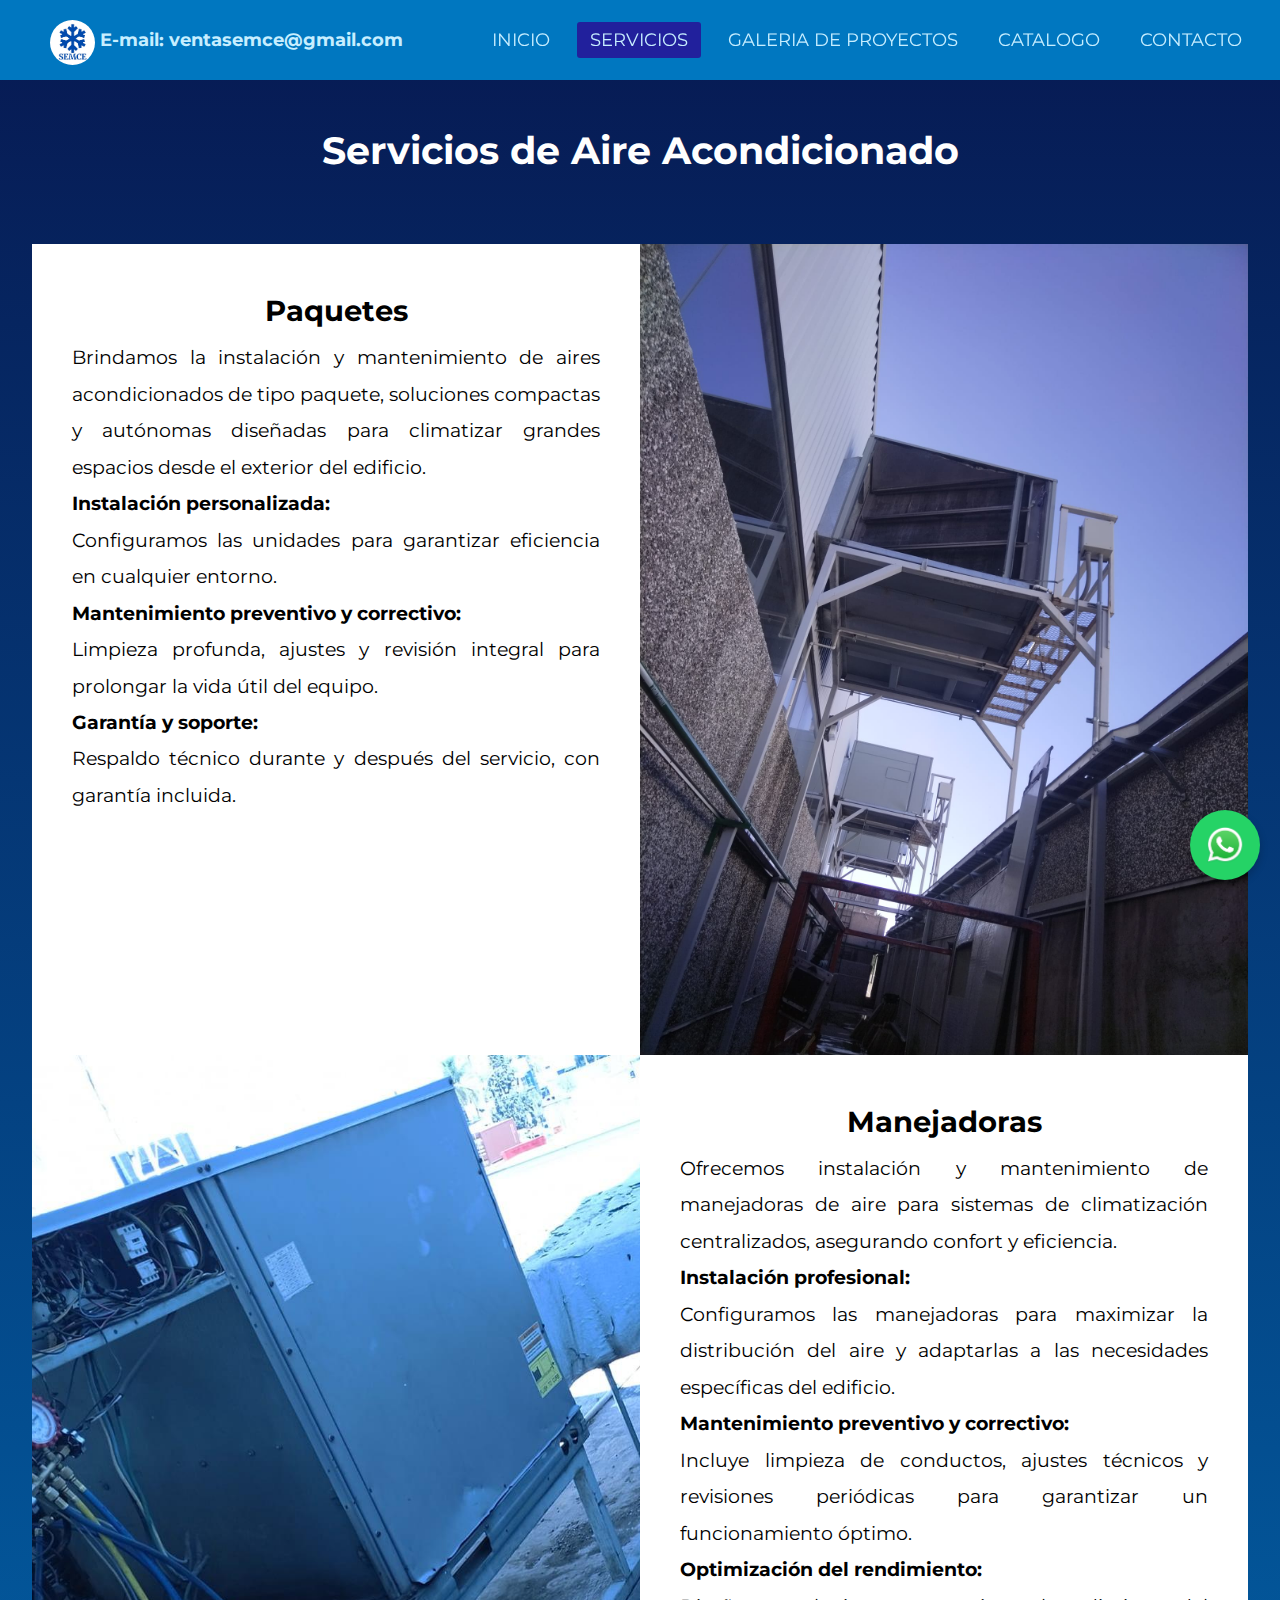
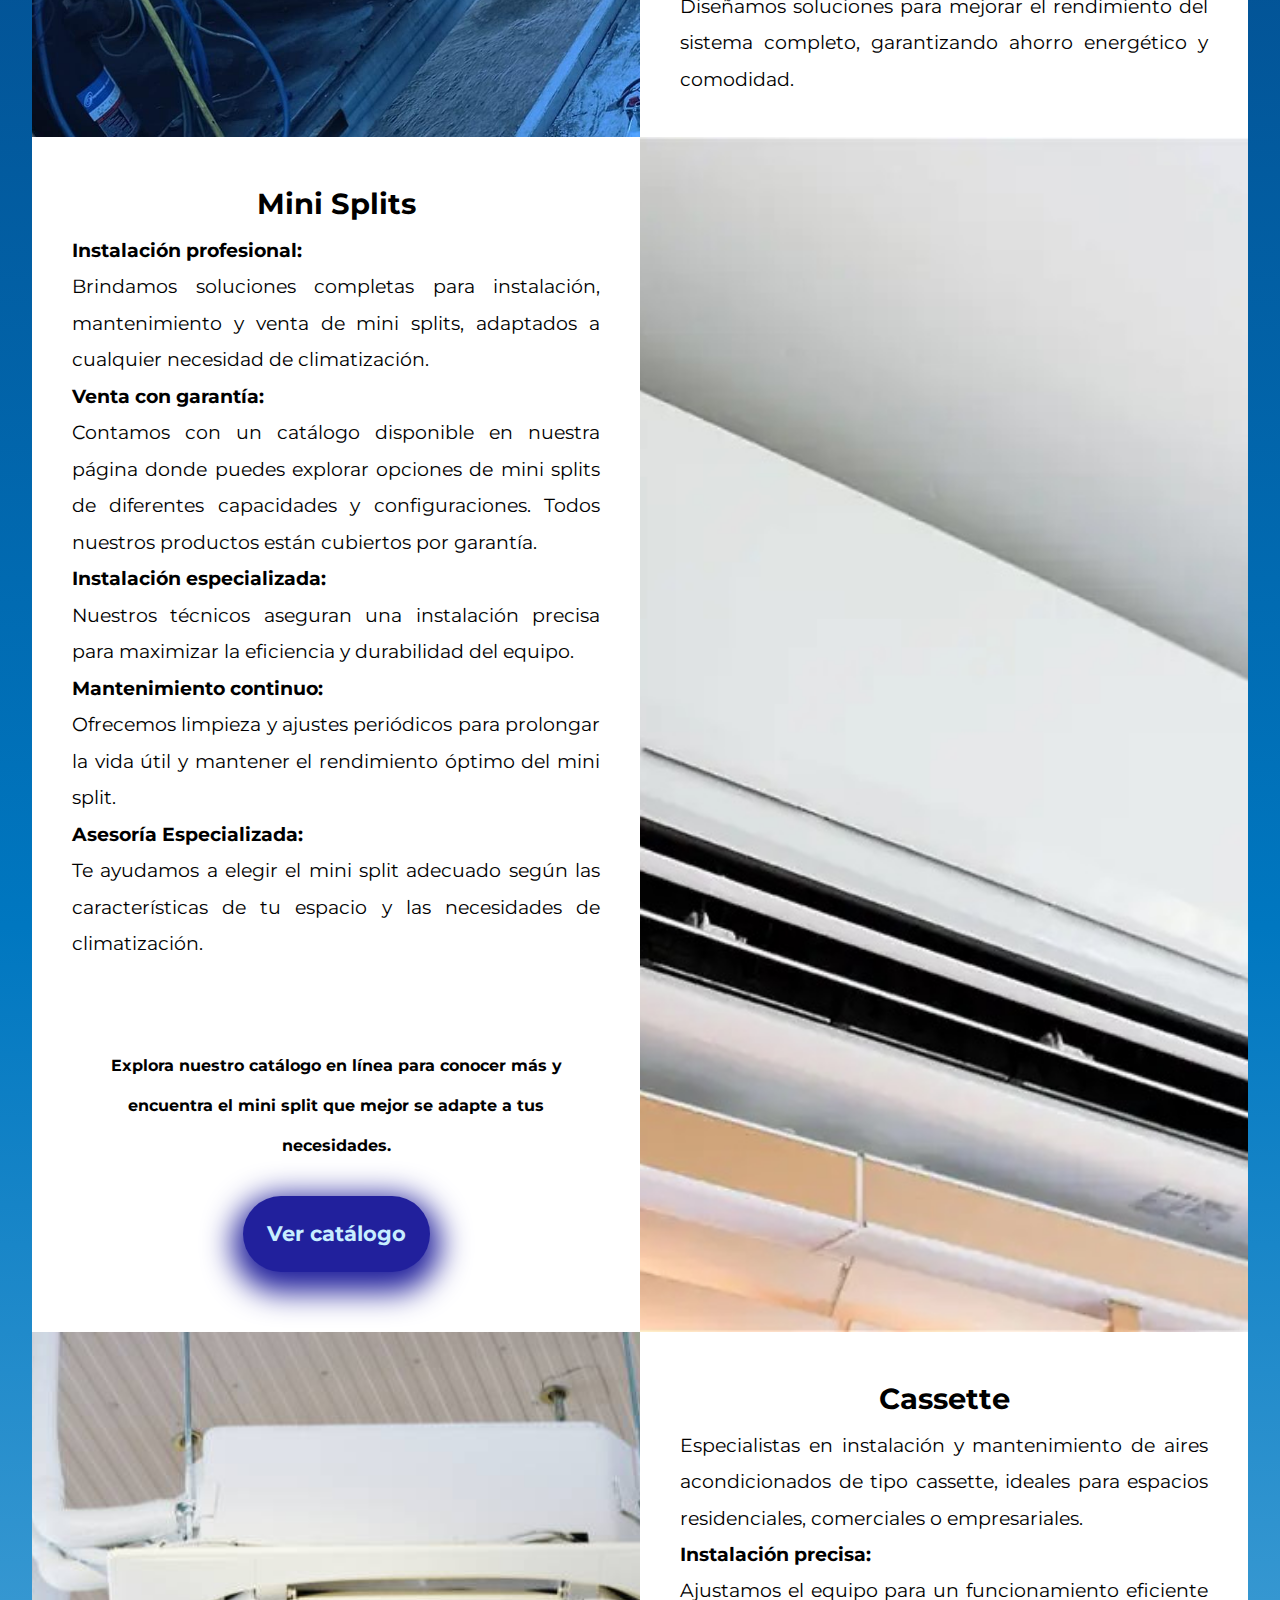
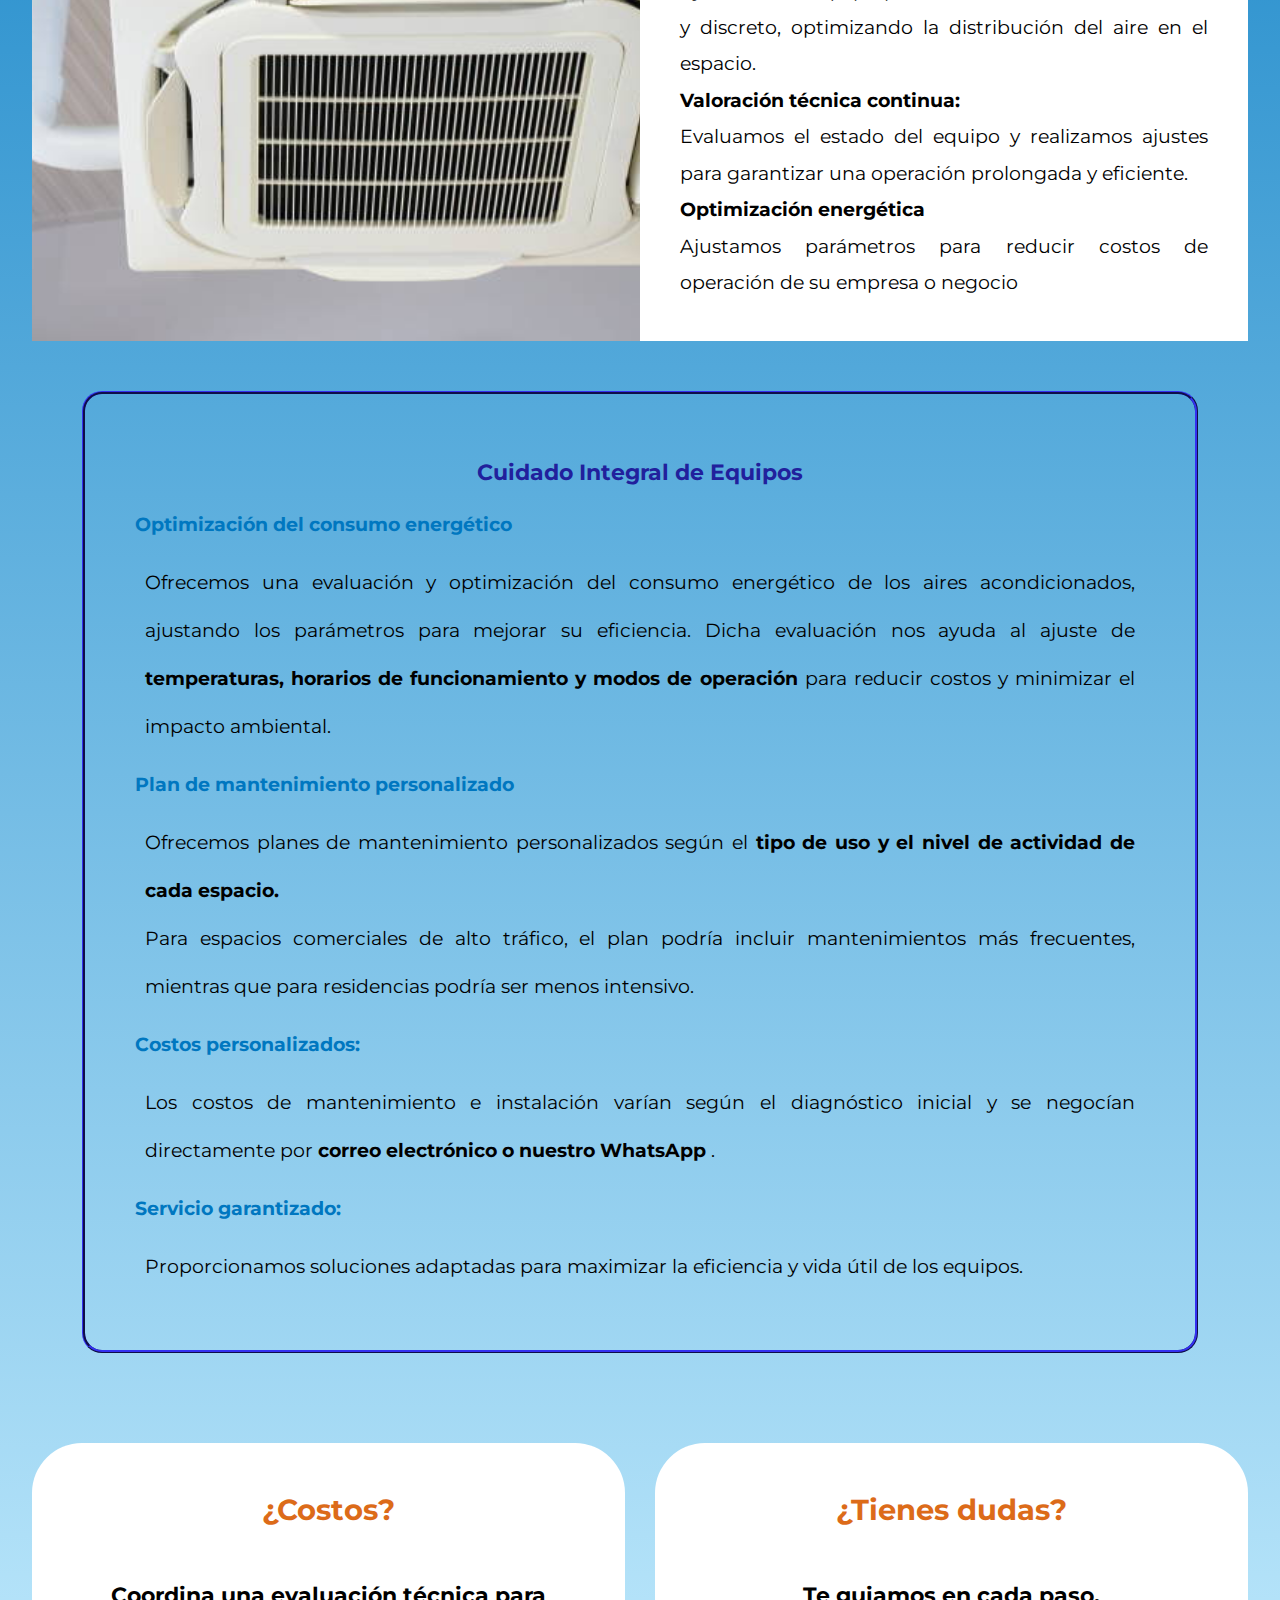
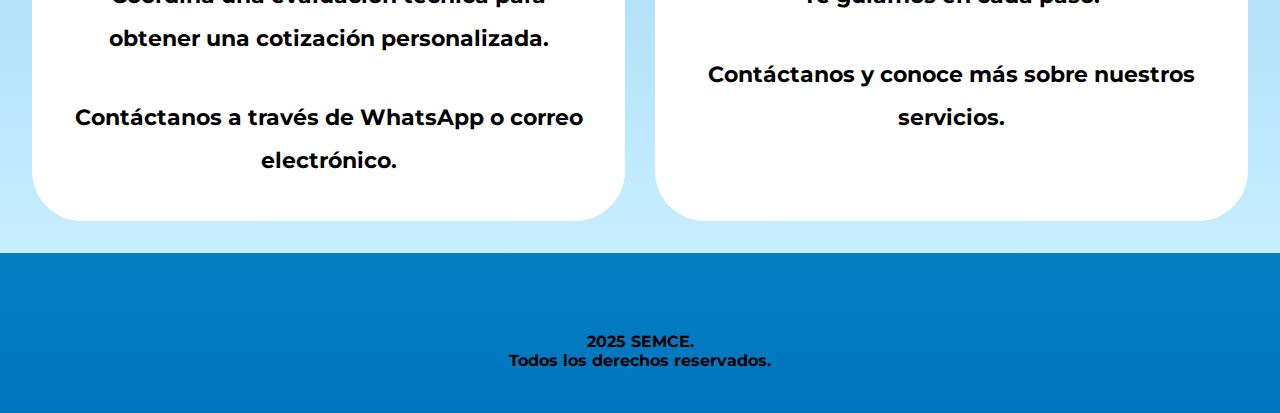
==== commit ae4a892f: "Changes in the content of the website regarding grammar" ====
--- a/aireAcond.html
+++ b/aireAcond.html
@@ -44,13 +44,13 @@
 
     <main class="contenedor sombra">
         <div class="contTextos">
-            <h1>Servicios de Aire acondicionado</h1>
+            <h1>Servicios de Aire Acondicionado</h1>
         </div>
         <div class="contenedor-cuadricula ref">
             
             <div  class="cuadro">
                 <h2>Paquetes</h2>
-                <p> Brindamos la instalación y mantenimiento de aires acondicionados tipo paquete, soluciones compactas y autónomas diseñadas para climatizar grandes espacios desde el exterior del edificio.</p>
+                <p> Brindamos la instalación y mantenimiento de aires acondicionados de tipo paquete, soluciones compactas y autónomas diseñadas para climatizar grandes espacios desde el exterior del edificio.</p>
                 <h4>Instalación personalizada:</h4>
                 <p>Configuramos las unidades para garantizar eficiencia en cualquier entorno.
                     
@@ -132,7 +132,7 @@
                         
             <div class="cuadro">
                 <h2>Cassette</h2>
-                <p>Especialistas en instalación y mantenimiento de aires acondicionados tipo cassette, ideales para espacios residenciales, comerciales o empresariales.</p>
+                <p>Especialistas en instalación y mantenimiento de aires acondicionados de tipo cassette, ideales para espacios residenciales, comerciales o empresariales.</p>
 
                 <h4>Instalación precisa:</h4>
                 <p> Ajustamos el equipo para un funcionamiento eficiente y discreto, optimizando la distribución del aire en el espacio.</p>
@@ -156,7 +156,7 @@
             <p>Ofrecemos planes de mantenimiento personalizados según el <strong>tipo de uso y el nivel de actividad de cada espacio.</strong><br>Para espacios comerciales de alto tráfico, el plan podría incluir mantenimientos más frecuentes, mientras que para residencias podría ser menos intensivo.</p>
 
             <h4>Costos personalizados:</h4>
-            <p>Los costos de mantenimiento e instalación varían según el diagnóstico inicial y se negocian directamente por <strong >correo electrónico o nuestro WhatsApp </strong>.</p>
+            <p>Los costos de mantenimiento e instalación varían según el diagnóstico inicial y se negocían directamente por <strong >correo electrónico o nuestro WhatsApp </strong>.</p>
             
             <h4>Servicio garantizado:</h4>
             <p> Proporcionamos soluciones adaptadas para maximizar la eficiencia y vida útil de los equipos.</p>
@@ -167,7 +167,7 @@
             <div class="cuadro accionC">
                 <h2><span>¿Costos?</span></h2><br>
 
-                <h3>Coordina una evaluación técnica para obtener una cotización personalizada</h3><br>
+                <h3>Coordina una evaluación técnica para obtener una cotización personalizada.</h3><br>
                 <h3>Contáctanos a través de WhatsApp o correo electrónico.</h3>
 
             </div>
@@ -205,7 +205,6 @@
     
 </body>
 <footer>
-    <p class="textFooter">2024 SEMCE.<br>Todos los derechos reservados.</p>
+    <p class="textFooter">2025 SEMCE.<br>Todos los derechos reservados.</p>
 </footer>
-</html>
-
+</html>--- a/css/style.css
+++ b/css/style.css
@@ -20,8 +20,6 @@
     box-sizing: border-box;
     scroll-snap-stop: y mandatory;
     scroll-behavior: smooth;
-
-    
 }
 
 span{
@@ -180,7 +178,11 @@
 }
 
 .email {
-    font-size: 15px;
+    flex-shrink: 1;
+      overflow: hidden;
+    text-overflow: ellipsis;
+
+    font-size: 10px;
     color: var(--primClaro); /* Ajusta este color a tus necesidades */
     line-height: 80px; /* Alinea verticalmente con el logo */
     margin-left: 60px; /* Separación del logo */
@@ -192,8 +194,8 @@
     .email{
         font-size: 10px;
         color: var(--primClaro); /* Ajusta este color a tus necesidades */
-        line-height: 80px; /* Alinea verticalmente con el logo */
-        margin-left: 60px; /* Separación del logo */
+        line-height: 60px; /* Alinea verticalmente con el logo */
+        margin-left: 10px; /* Separación del logo */
         float: left;
         white-space: nowrap; /* Evita que el texto se divida en varias líneas */
         text-align: center;
@@ -621,7 +623,9 @@
     }
 
     .serviciosAire{
-        padding: 10px;
+        padding: 5.5px;
+        margin: 0;
+        margin-top: 20px;
     }
 
 }
@@ -723,6 +727,7 @@
 
 .accion{
     gap:30px;
+    padding-top: 40px;
 }
 
 .accionC{
@@ -1081,4 +1086,4 @@
 
 .send-button:hover {
     background-color: #1EBE52;
-}
+}--- a/css/style.css
+++ b/css/style.css
@@ -20,8 +20,6 @@
     box-sizing: border-box;
     scroll-snap-stop: y mandatory;
     scroll-behavior: smooth;
-
-    
 }
 
 span{
@@ -180,7 +178,11 @@
 }
 
 .email {
-    font-size: 15px;
+    flex-shrink: 1;
+      overflow: hidden;
+    text-overflow: ellipsis;
+
+    font-size: 10px;
     color: var(--primClaro); /* Ajusta este color a tus necesidades */
     line-height: 80px; /* Alinea verticalmente con el logo */
     margin-left: 60px; /* Separación del logo */
@@ -192,8 +194,8 @@
     .email{
         font-size: 10px;
         color: var(--primClaro); /* Ajusta este color a tus necesidades */
-        line-height: 80px; /* Alinea verticalmente con el logo */
-        margin-left: 60px; /* Separación del logo */
+        line-height: 60px; /* Alinea verticalmente con el logo */
+        margin-left: 10px; /* Separación del logo */
         float: left;
         white-space: nowrap; /* Evita que el texto se divida en varias líneas */
         text-align: center;
@@ -621,7 +623,9 @@
     }
 
     .serviciosAire{
-        padding: 10px;
+        padding: 5.5px;
+        margin: 0;
+        margin-top: 20px;
     }
 
 }
@@ -723,6 +727,7 @@
 
 .accion{
     gap:30px;
+    padding-top: 40px;
 }
 
 .accionC{
@@ -1081,4 +1086,4 @@
 
 .send-button:hover {
     background-color: #1EBE52;
-}
+}